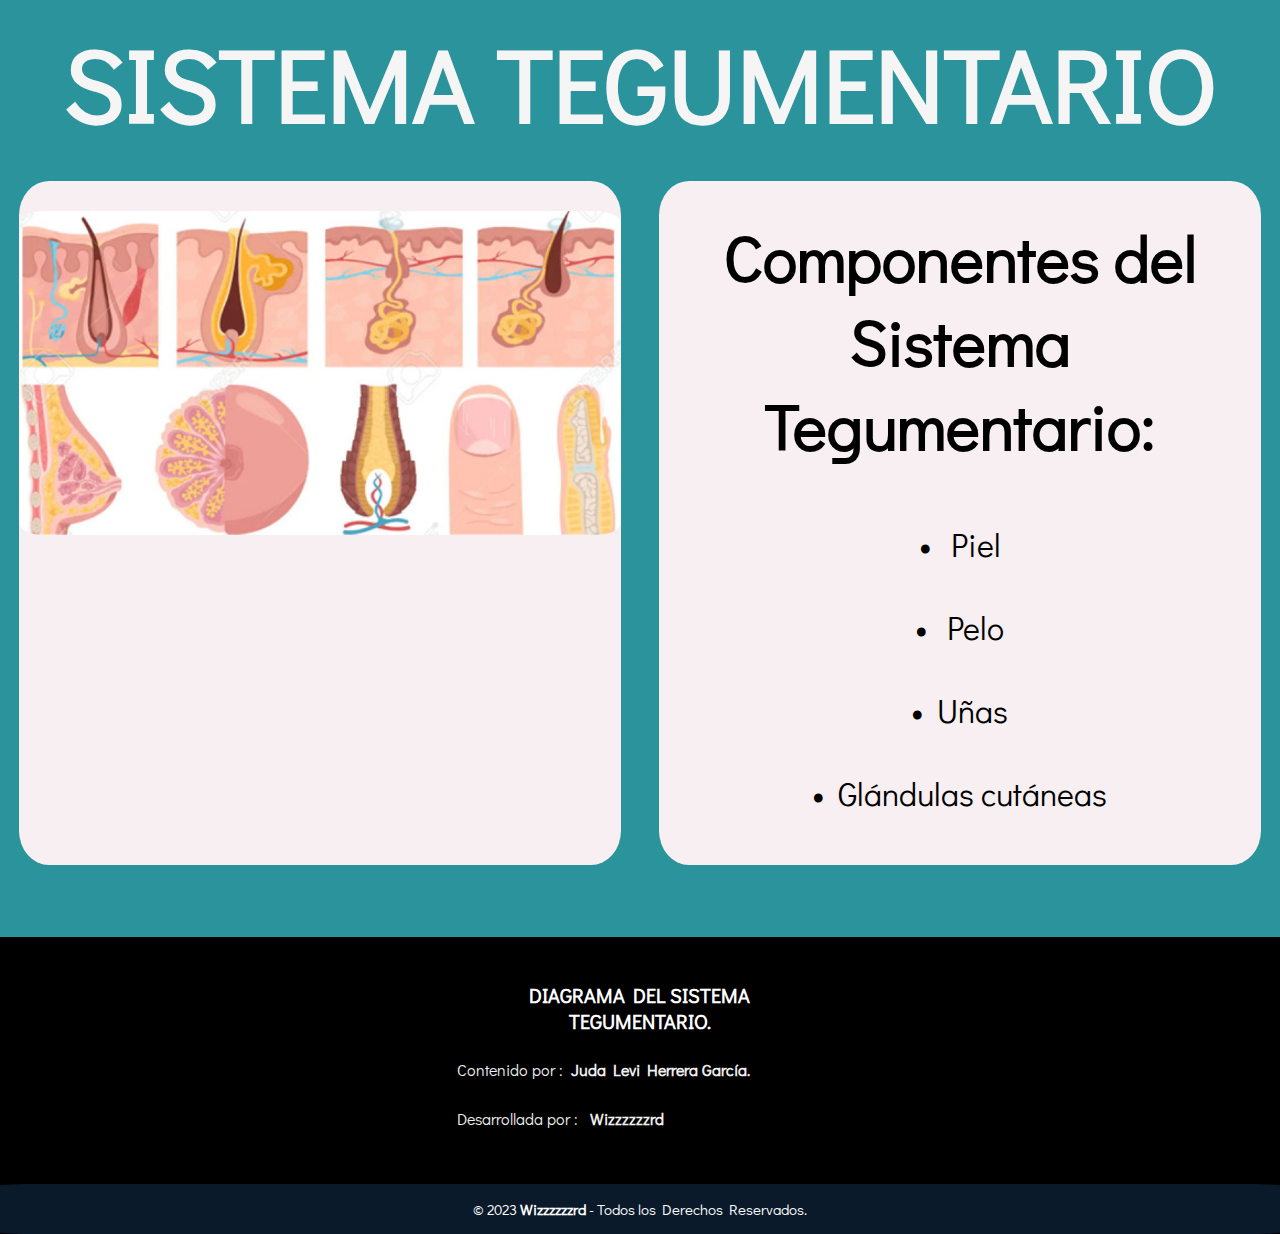
==== juda-sistema-teguementario/index.html @ f47c8d15 "Add files via upload" ====
<!DOCTYPE html>
<html lang="en">
<head>
    <meta charset="UTF-8">
    <meta http-equiv="X-UA-Compatible" content="IE=edge">
    <meta name="viewport" content="width=device-width, initial-scale=1.0">
    <!-- LINK CSS INDEX -->
    <link rel="stylesheet" href="css/index.css">
    <!-- LINK API DE FUENTE GOOGLE -->
    <link rel="preconnect" href="https://fonts.googleapis.com">
    <link rel="preconnect" href="https://fonts.gstatic.com" crossorigin>
    <link href="https://fonts.googleapis.com/css2?family=Didact+Gothic&display=swap" rel="stylesheet">
    <title>Document</title>
</head>
<body>
    <!--SISTEMA NERVIOSO-->
    <h1 class="title-principal">SISTEMA TEGUMENTARIO</h1>
    <div class="contTwo" >
        <div class="boxTwo" style="background-color: #F7EFF2;">
                <figure class="cont-img" style="margin-top: 5%; margin-bottom: 5%;">
                    <img src="imagenes/teguementario.png" alt="">
                </figure>
                <br><br>
        </div>
        <div class="boxTwo" style="background-color:#F7EFF2;">
            <div class="cont-text"><br>
                <h2 class="title" style="font-size: 4rem;">Componentes del Sistema Tegumentario:</h2><br> 
                <br>
                <a href="piel.html"><p class="para" style="text-align: center; font-size: 2em;"><b>•</b>&nbsp;&nbsp;Piel</p></a><br>
                <a href="pelo.html"><p class="para" style="text-align: center; font-size: 2em;"><b>•</b>&nbsp;&nbsp;Pelo</p></a><br>
                <a href="unas.html"><p class="para" style="text-align: center; font-size: 2em;"><b>•</b>&nbsp;&nbsp;Uñas</p></a><br>
                <a href="glandulasCutaneas.html"><p class="para" style="text-align: center; font-size: 2em;"><b>•</b>&nbsp;&nbsp;Glándulas cutáneas</p></a><br>
            </div>
        </div>
    </div>

</body>
     <!-- FOOTER -->
     <br><br><br>
     <footer class="pie-pagina" id="pie" style="background-color: rgb(0, 0, 0);">
        <div class="grupo-1">
            <div class="box-footer">
             
            </div>
            <div class="box-footer">
                <h2 style="font-family: 'Didact Gothic', sans-serif;">DIAGRAMA DEL SISTEMA TEGUMENTARIO.</h2>
                <p style="font-family: 'Didact Gothic', sans-serif;" >Contenido por :&nbsp;&nbsp;<b>Juda Levi Herrera García.</b></p>
                <a href="https://www.instagram.com/wizzzzzzrd/?igshid=ZDdkNTZiNTM%3D">
                  <p style="font-family: 'Didact Gothic', sans-serif;">Desarrollada por :&nbsp;&nbsp;<b><i class="fa-solid fa-microchip"></i>&nbsp;Wizzzzzzrd</b></p>
                </a>
            </div>
        </div>
        <div class="grupo-2">
            <small>&copy; 2023 <b>Wizzzzzzrd</b> - Todos los Derechos Reservados.</small>
        </div>
    </footer>
    
    <!-- ESTILOS AGREGADOS -->
    <style>
        a{
            text-decoration:none;            
        }
    </style>
    <div id="pie"></div>
</html>
    
</body>
</html>
---- juda-sistema-teguementario/css/index.css ----
*{
    padding: 0;
    margin: 0;
    text-decoration: none;
    list-style: none;
    box-sizing: border-box;   
}
img{
    border-radius: 4%;
}
a{
    margin-left: -9%;
}
body{
    background-color: #2B939B;
    margin-left: 0%;
    margin-right: 0%;
    max-width: 100%;
}
.contFour{
    width: 100%;
    height: auto;
    background-color: rgb(3, 3, 3);

    display: flex;
    flex-direction: row;
    justify-content: space-around;
    flex-flow: wrap;
}
.boxFour{
    width: 22%;
    height: 300px;
    background-color: blueviolet;
    margin: 20px;
    box-sizing: border-box;
    overflow: hidden;
    border-radius: 2%;
}
.contThree{
    width: 100%;
    height: auto;
    background-color: #2B939B;

    display: flex;
    flex-direction: row;
    justify-content: space-around;
    flex-flow: wrap;
}
.boxThree{
    width: 30%;
    height: auto;
    background-color: blueviolet;
    margin: 20px;
    box-sizing: border-box;
    overflow: hidden;
    border-radius: 2%;
}
.contTwo{
    width: 100%;
    height: auto;
    background-color:#2B939B;
    display: flex;
    flex-direction: row;
    justify-content: space-around;
    flex-flow: wrap;
}
.boxTwo{
    width: 47%;
    height: auto;
    background-color: rgb(137, 62, 156);
    margin: 18px;
    box-sizing: border-box;
    overflow: hidden;
    border-radius: 5%;
}
.contOne{
    width: 100%;
    height: auto;
    background-color: rgb(3, 3, 3);
    display: flex;
    flex-direction: row;
    justify-content: space-around;
    flex-flow: wrap;
    background-color: #2B939B;
}
.boxOne{
    width: 97%;
    height: auto;
    background-color: blueviolet;
    margin: 20px;
    box-sizing: border-box;
    overflow: hidden;
    border-radius: .8%;
    
}
.cont-img{
    display: flex;
    justify-content: center;
}
.cont-img img{
    position: relative;
    max-width: 100%;
    margin-left: 5%;
    margin-right: 5%;
}
.cont-text{
    margin-left: 5%;
    margin-right: 5%;
    max-width: 100%;
    margin-bottom: 5%;
}
.title-principal{
    margin-top: 1%;
    margin-bottom: 1%;
    font-family: 'Didact Gothic', sans-serif;
    font-size: 6.5em;
    text-align: center;
    color: whitesmoke;
}
.title{
    margin-top: 3%;
    font-family: 'Didact Gothic', sans-serif;
    font-size: 3.5em;
    text-align: center;
    max-width: 100%;
}
.para{
    font-family: 'Didact Gothic', sans-serif;
    font-size: 1.5em;
    text-align: left;
}
.cont-text a{
    color: #000000;
    border-radius: 3.5%;
    -webkit-border-radius: 3.5%;
    -moz-border-radius: 3.5%;
    -ms-border-radius: 3.5%;
    -o-border-radius: 3.5%;
    font-family: 'Didact Gothic', sans-serif;
    margin-bottom: 2%;
}
.cont-text a :hover{
    background-color: #2B939B;
    color: whitesmoke;
    border-radius: 2%;
}
.button{
    margin-left: 48%;
}
.button li a{
    background-color: blue;
    padding: 14px 28px;
    display: inline-block;
    color: #b1efaa;
    font-family: 'Didact Gothic', sans-serif;
    border-radius: 5%;
    -webkit-border-radius: 5%;
    -moz-border-radius: 5%;
    -ms-border-radius: 5%;
    -o-border-radius: 5%;
}
.button li a:hover{
    background-color: rgb(153, 184, 210);
    color: black;
    border-width: 1px;
    border-style: solid;
    border-color: black;
}

@media screen and (max-width:1200px) {
    .boxFour{
        width: 40%;
    } 
    .boxThree{
        width: 40%;
    } 
    .boxTwo{
        width: 40%;
    } 
    .boxOne{
        width: 40%;
    } 
    .title-principal{
        font-size: 3.5em;
    }
    .title{
        font-size: 1.7em;
    }
    .para{
        font-size: 1.3em;
    }
}
@media screen and (max-width:600px) {
    .boxFour{
        width: 90%;
    } 
    .boxThree{
        width: 90%;
    } 
    .boxTwo{
        width: 90%;
    } 
    .boxOne{
        width: 90%;
    } 
    .title-principal{
        font-size: 3em;
    }
    .title{
        font-size: 1.5em;
    }
    .para{
        font-size: 1em;
    }
}


------------------------------------------------------------------------------------------------------------------------------------------

.pie-pagina{
    width: 100%;
    background: #2b5876; /* fallback for old browsers */
    background: -webkit-linear-gradient(to right, #2b5876, #4e4376); /* Chrome 10-25, Safari 5.1-6 */
    background: linear-gradient(to right, #2b5876, #4e4376); /* W3C, IE 10+/ Edge, Firefox 16+, Chrome 26+, Opera 12+, Safari 7+ */
   
}
.pie-pagina .grupo-1{
    width: 100%;
    max-width: 1200px;
    margin: auto;
    display:grid;
    grid-template-columns: repeat(3, 1fr);
    grid-gap:50px;
    padding: 45px 0px;
    border-radius: 3%;
    -webkit-border-radius: 3%;
    -moz-border-radius: 3%;
    -ms-border-radius: 3%;
    -o-border-radius: 3%;
}
.pie-pagina .grupo-1 .box-footer figure{
    width: 100%;
    height: 100%;
    display: flex;
    justify-content: center;
}
.pie-pagina .grupo-1 .box-footer figure img{
    border-radius: 5%;
    width: 150px;
    margin-top: 35%;
    -webkit-border-radius: 5%;
    -moz-border-radius: 5%;
    -ms-border-radius: 5%;
    -o-border-radius: 5%;
}
.pie-pagina .grupo-1 .box-footer h2{
    color: #fff;
    margin-bottom: 25px;
    font-size: 20px;
    text-align: center;
}
.pie-pagina .grupo-1 .box-footer p{
    color: #efefef;
    margin-bottom: 10px;
}
.pie-pagina .grupo-1 .red-social{
    margin-bottom: 2.5%;
    display: flex;
}
.pie-pagina .grupo-1 .red-social p{
   margin-top: 3%;
}
.pie-pagina .grupo-1 .red-social a{
    display: inline-block;
    text-decoration: none;
    width: 45px;
    
    height: 45px;
    line-height: 45px;
    color: #fff;
    margin-right: 10px;
    background-color: #0d2033;
    text-align: center;
    transition: all 300ms ease;
    border-radius: 10%;
    -webkit-border-radius: 10%;
    -moz-border-radius: 10%;
    -ms-border-radius: 10%;
    -o-border-radius: 10%;
}
.pie-pagina .grupo-1 .red-social a:hover{
    color: rgb(0, 0, 0);
}
.pie-pagina .grupo-2{
    background-color: #0a1a2a;
    padding: 15px 10px;
    text-align: center;
    color: #fff;
    border-radius: 3%;
    -webkit-border-radius: 3%;
    -moz-border-radius: 3%;
    -ms-border-radius: 3%;
    -o-border-radius: 3%;
}
.pie-pagina .grupo-2 small{
    font-size: 15px;
    font-family: 'Didact Gothic', sans-serif;
}
@media screen and (max-width:800px){
    .pie-pagina .grupo-1{
        width: 90%;
        grid-template-columns: repeat(1, 1fr);
        grid-gap:30px;
        padding: 35px 0px;
    }
}
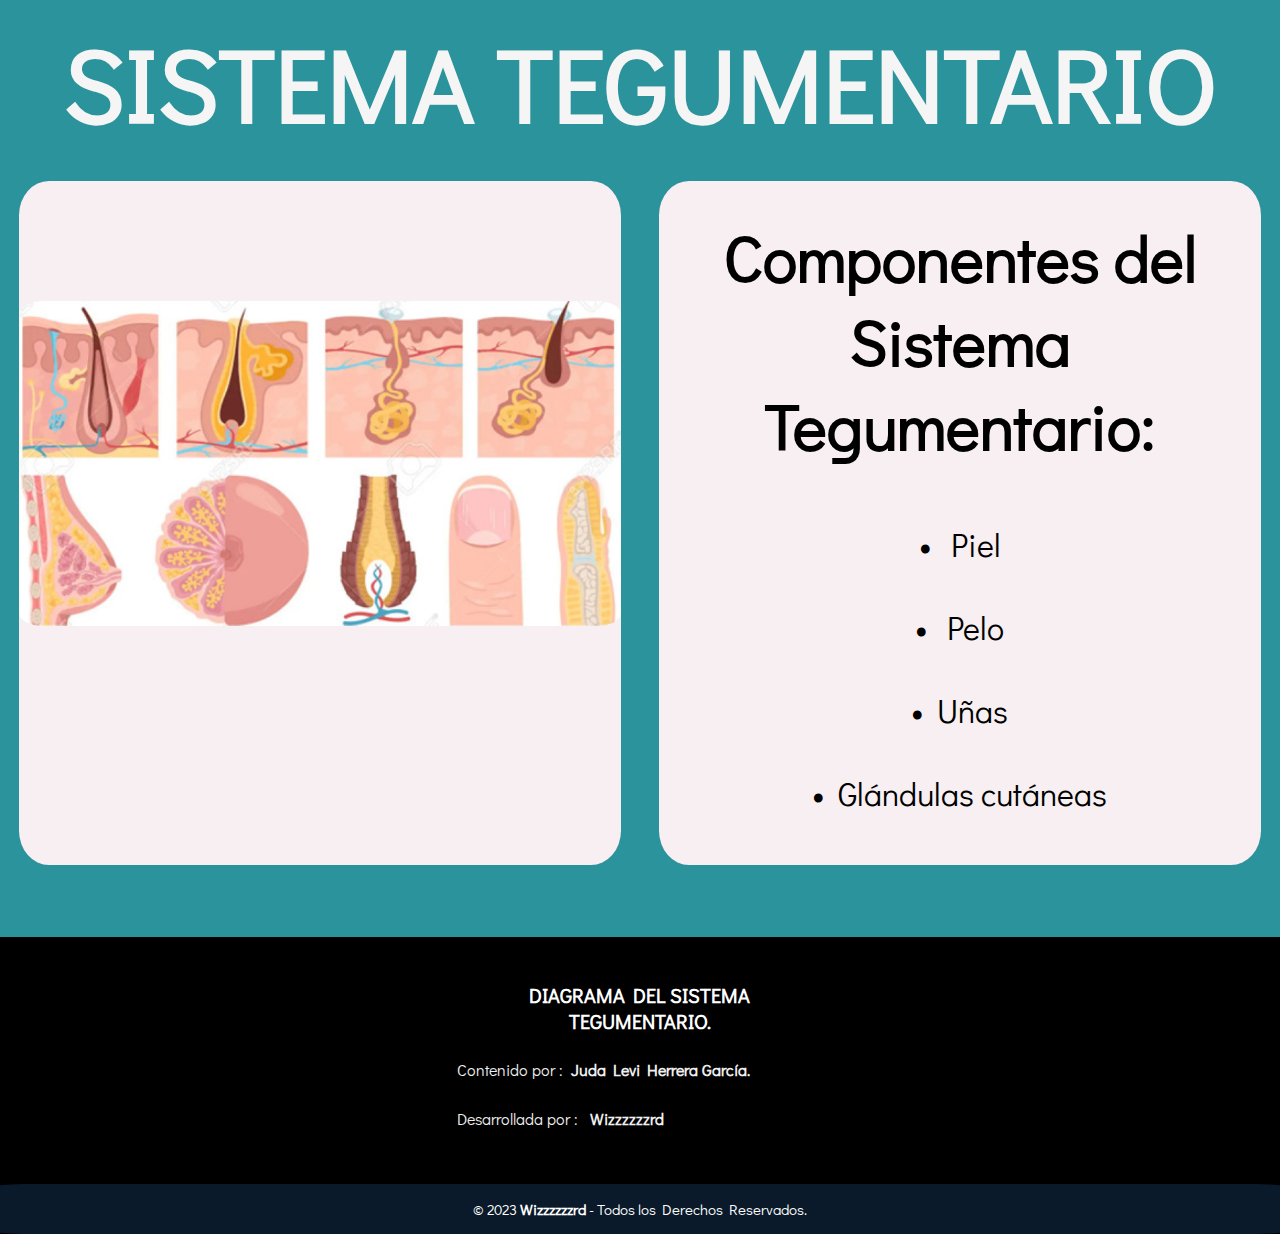
==== commit 58df325d: "Update index.html" ====
--- a/juda-sistema-teguementario/index.html
+++ b/juda-sistema-teguementario/index.html
@@ -17,7 +17,7 @@
     <h1 class="title-principal">SISTEMA TEGUMENTARIO</h1>
     <div class="contTwo" >
         <div class="boxTwo" style="background-color: #F7EFF2;">
-                <figure class="cont-img" style="margin-top: 5%; margin-bottom: 5%;">
+                <figure class="cont-img" style="margin-top: 20%; margin-bottom: 20%;">
                     <img src="imagenes/teguementario.png" alt="">
                 </figure>
                 <br><br>
@@ -65,4 +65,4 @@
 </html>
     
 </body>
-</html>+</html>
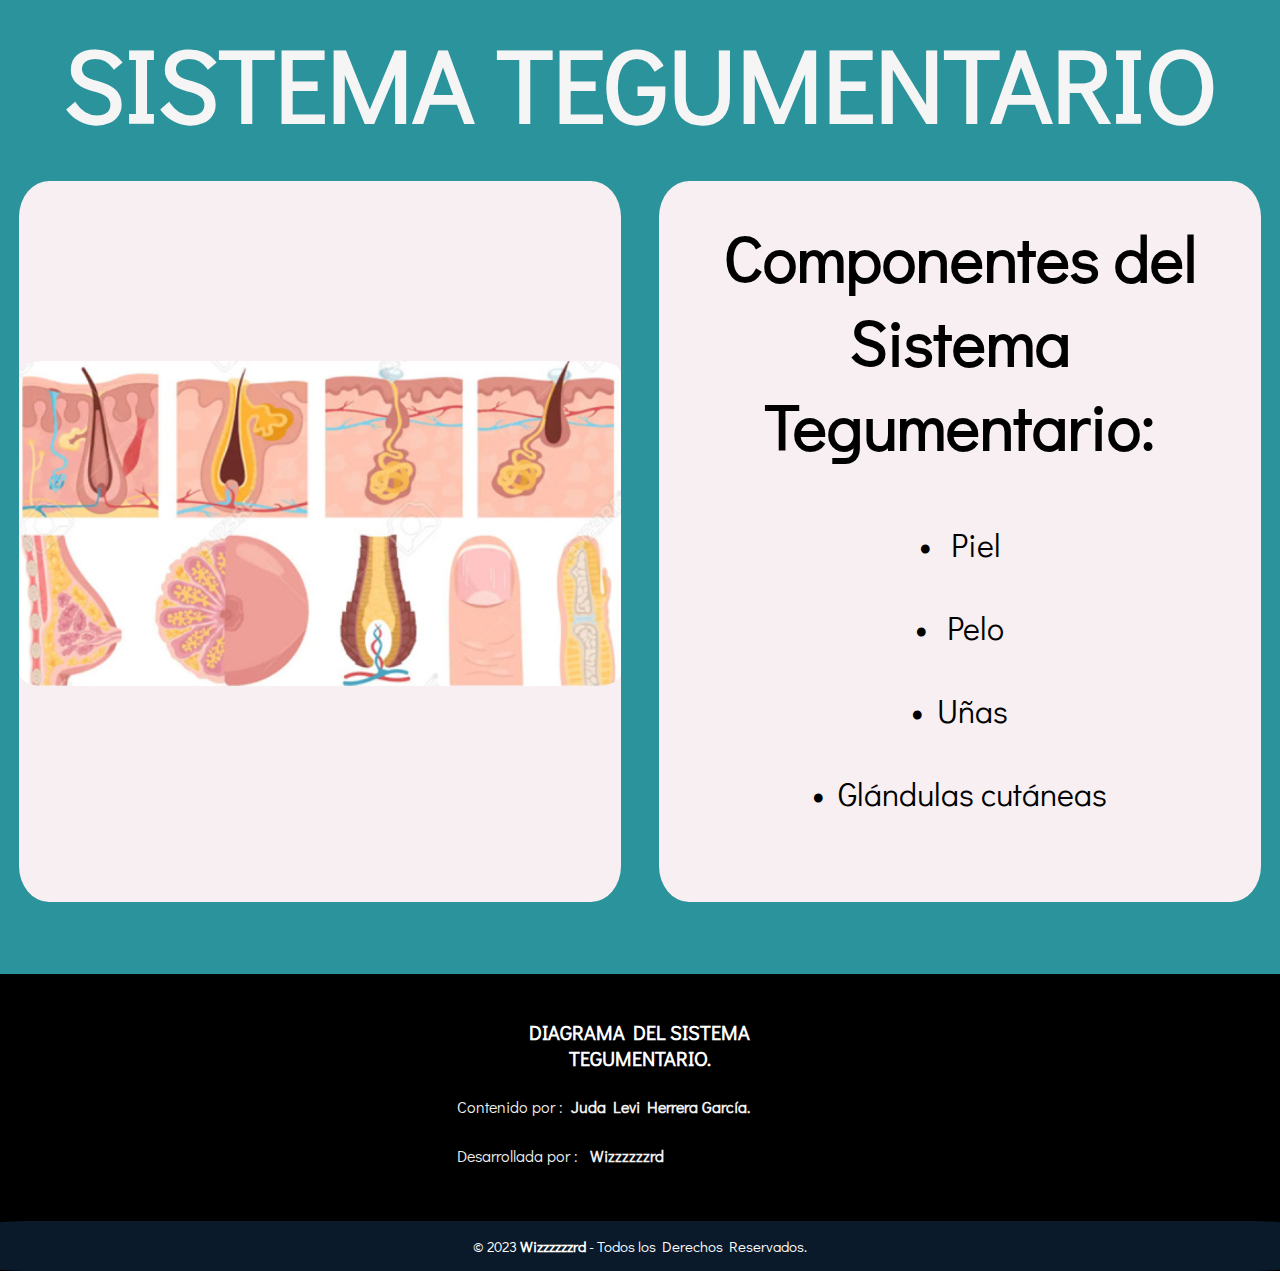
==== commit 840d29e0: "Update index.html" ====
--- a/juda-sistema-teguementario/index.html
+++ b/juda-sistema-teguementario/index.html
@@ -17,7 +17,7 @@
     <h1 class="title-principal">SISTEMA TEGUMENTARIO</h1>
     <div class="contTwo" >
         <div class="boxTwo" style="background-color: #F7EFF2;">
-                <figure class="cont-img" style="margin-top: 20%; margin-bottom: 20%;">
+                <figure class="cont-img" style="margin-top: 30%; margin-bottom: 30%;">
                     <img src="imagenes/teguementario.png" alt="">
                 </figure>
                 <br><br>
